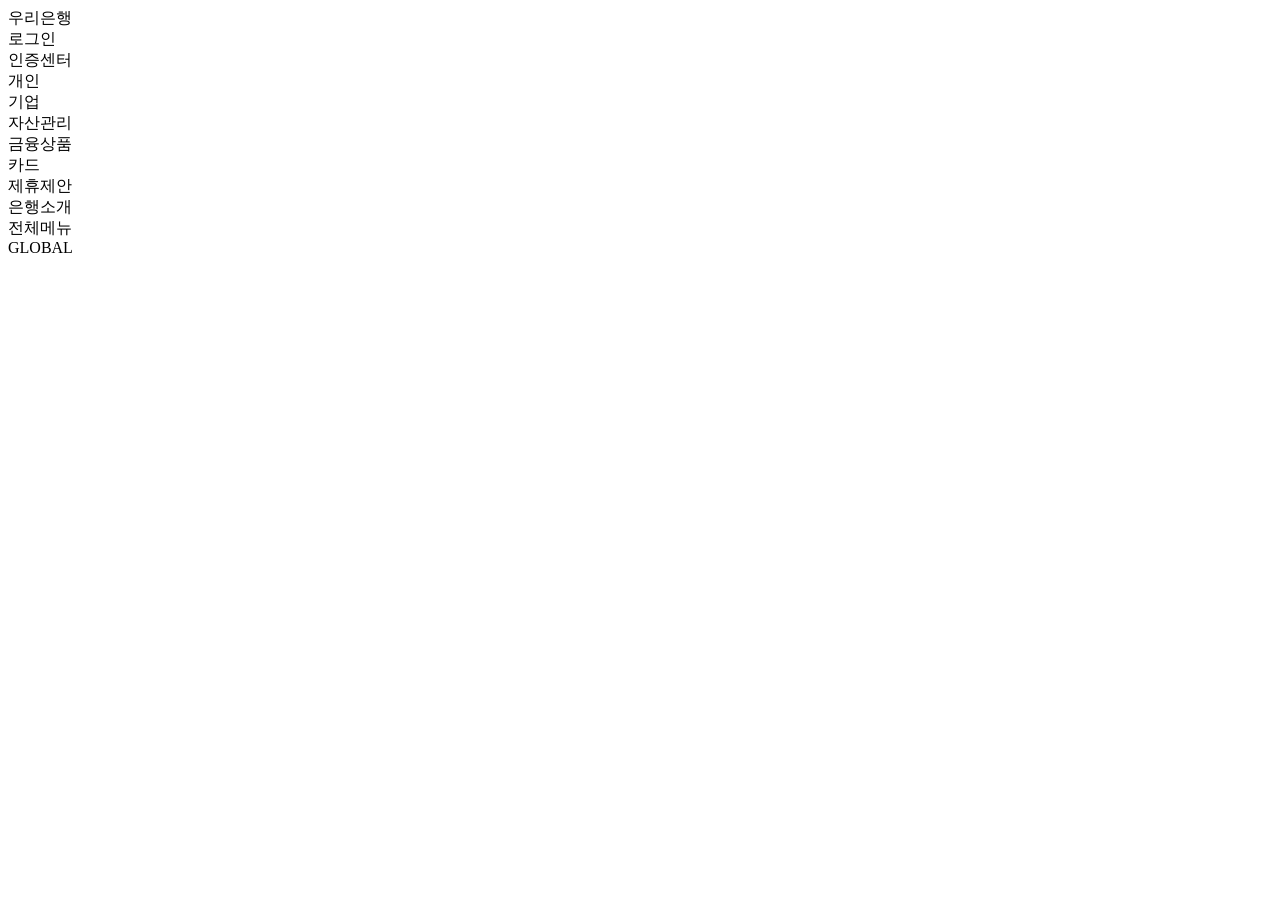
==== index.html @ 50f67e0f "첫번째 커밋 내가 만든 웹페이지의 첫번째 커밋 - 버전1." ====
<!DOCTYPE html>
<html lang="en">
<head>
    <meta charset="UTF-8">
    <meta name="viewport" content="width=device-width, initial-scale=1.0">
    <title>우리은행</title>
    <link rel="stylesheet" href="css/style.css">
</head>
<body>
    <div class="container">
        <div class="logo">우리은행</div>
        <div class="Login">로그인</div>
        <div class="Login2">인증센터</div>
        <div class="item">개인</div>
        <div class="item">기업</div>
        <div class="item">자산관리</div>
        <div class="item">금융상품</div>
        <div class="item">카드</div>
        <div class="item">제휴제안</div>
        <div class="item">은행소개</div>
        <div class="item">전체메뉴</div>
        <div class="item">GLOBAL</div>
    </div>    
    
    <div class="main"></div>
    
</body>
</html>
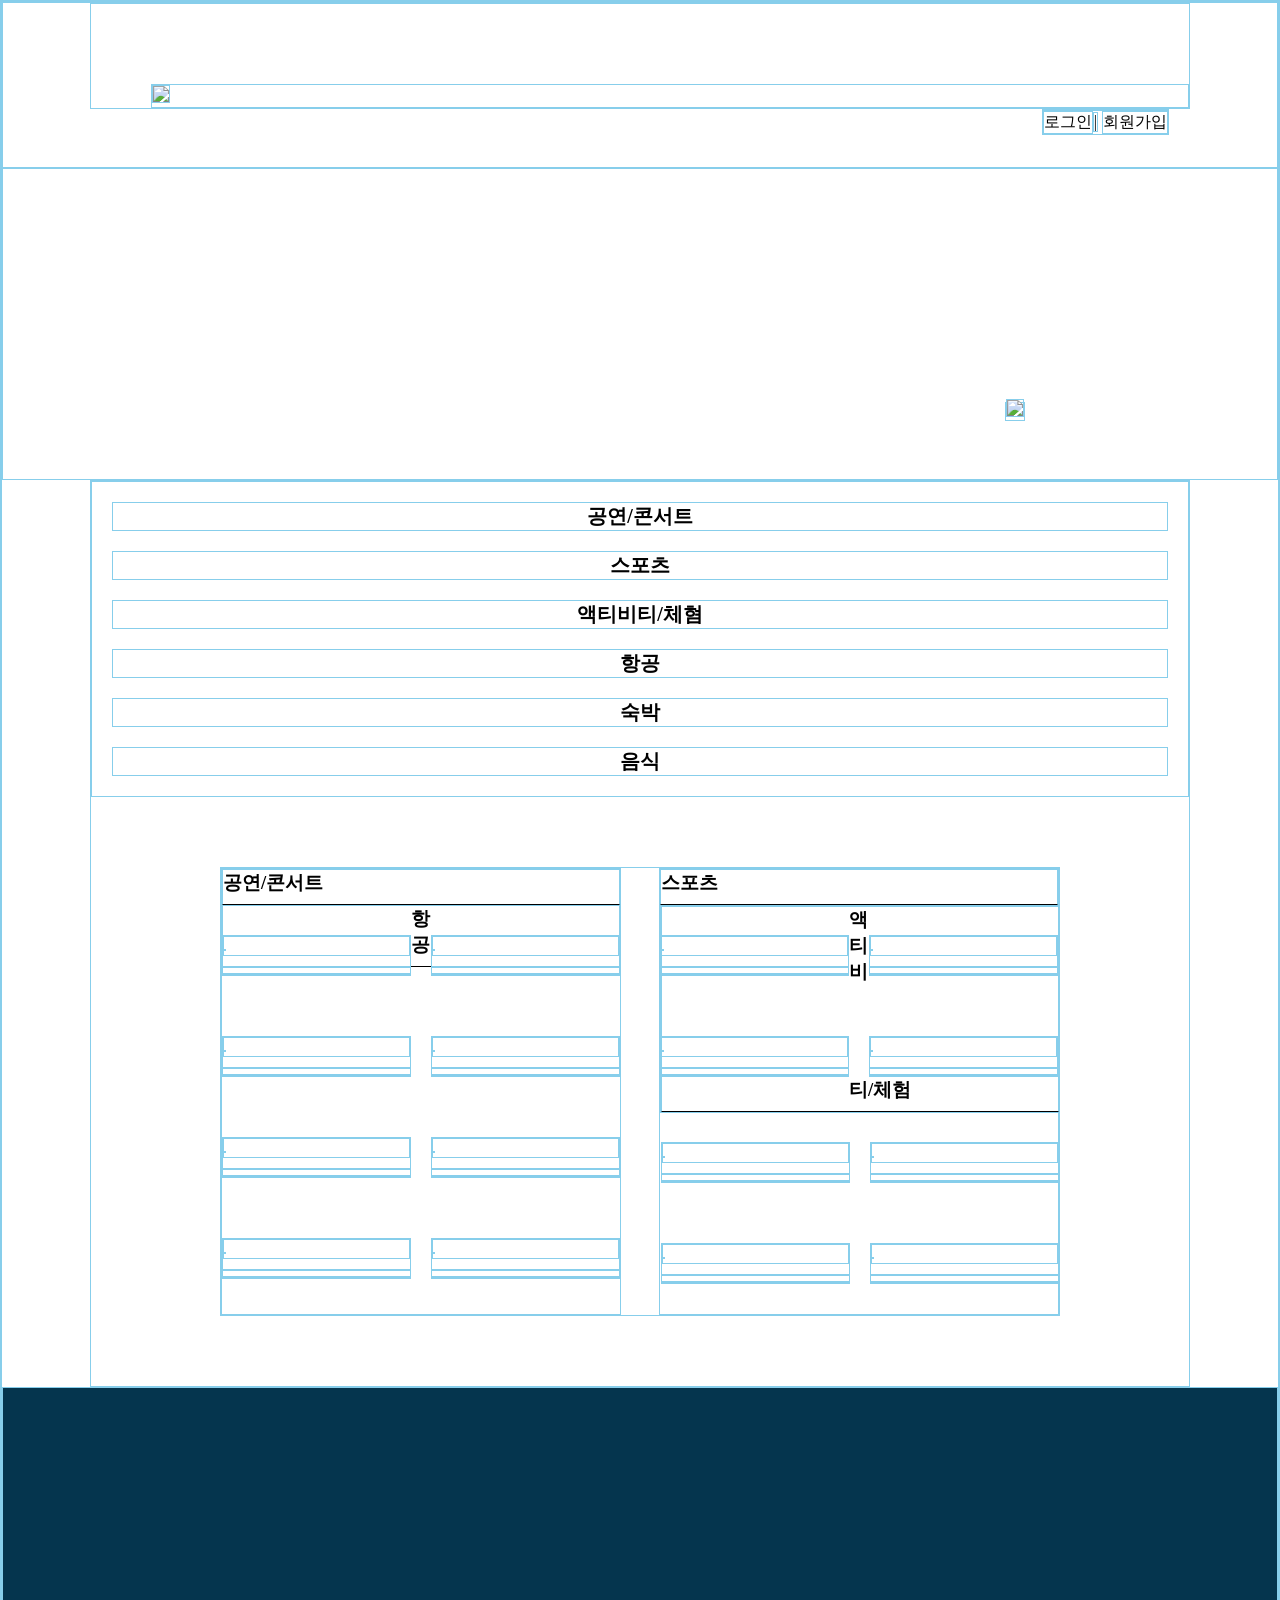
==== commit c5a859ee: "Add files via upload" ====
--- a/index.html
+++ b/index.html
@@ -1,28 +1,144 @@
 <!DOCTYPE html>
-<html lang="en">
+<html>
 <head>
-    <meta charset="UTF-8">
-    <meta name="viewport" content="width=device-width, initial-scale=1.0">
-    <title>우리은행</title>
-    <link rel="stylesheet" href="css/style.css">
+<meta charset="utf-8">
+<link rel="stylesheet" type="text/css" href="style.css">
+
 </head>
 <body>
-    <div class="container">
-        <div class="logo">우리은행</div>
-        <div class="Login">로그인</div>
-        <div class="Login2">인증센터</div>
-        <div class="item">개인</div>
-        <div class="item">기업</div>
-        <div class="item">자산관리</div>
-        <div class="item">금융상품</div>
-        <div class="item">카드</div>
-        <div class="item">제휴제안</div>
-        <div class="item">은행소개</div>
-        <div class="item">전체메뉴</div>
-        <div class="item">GLOBAL</div>
-    </div>    
+	<!-- 상단 헤더  -->
+	<header>
+		<div class="box">
+			<div id="logo">
+				<img src="./img/logo.png">
+			</div> <!-- logo -->
+			<nav id="menu">
+				<ul id="top_menu"></ul>
+				<li>로그인</li><li>|</li>
+				<li>회원가입</li>
+				</ul>
+				
+			</nav> <!-- menu -->
+		</div> <!-- box -->
+	</header>
+
+	<!-- 메인 이미지 -->
+	<section id="main_image">
+		<a href="#"><img src="./img/btn_class.png"></a>
+	</section> <!-- main_image -->
+
+	<!-- 사이드바와 메인 섹션 -->
+	<div class="box">
+        <ul id="main_menu">
+				<li>공연/콘서트</li>
+				<li>스포츠</li>
+				<li>액티비티/체혐</li>
+				<li>항공</li>
+                <li>숙박</li>
+                <li>음식</li>
+		</ul>
+		
+
+		<!-- 메인 섹션 -->
+		<section id="main">
+			<div id="main2">					
+				<h3 class="title1">공연/콘서트</h3>
+				<ul class="item1">
+					<li><img src=""></li>
+					<li class="subject"></li>
+					<li class="date"></li>
+				</ul>
+				<ul class="item2">
+					<li><img src=""></li>
+					<li class="subject"></li>
+					<li class="date"></li>
+				</ul>
+				<ul class="item1">
+					<li><img src=""></li>
+					<li class="subject"></li>
+					<li class="date"></li>
+				</ul>
+				<ul class="item2">
+					<li><img src=""></li>
+					<li class="subject"></li>
+					<li class="date"></li>
+				</ul>
+                	<h3 class="title1">항공</h3>
+				<ul class="item1">
+					<li><img src=""></li>
+					<li class="subject"></li>
+					<li class="date"></li>
+				</ul>
+				<ul class="item2">
+					<li><img src=""></li>
+					<li class="subject"></li>
+					<li class="date"></li>
+				</ul>
+				<ul class="item1">
+					<li><img src=""></li>
+					<li class="subject"></li>
+					<li class="date"></li>
+				</ul>
+				<ul class="item2">
+					<li><img src=""></li>
+					<li class="subject"></li>
+					<li class="date"></li>
+				</ul>
+			</div> <!-- main2 -->     
+
+			<div id="main2">					
+				<h3 class="title1">스포츠</h3>
+				<ul class="item1">
+					<li><img src=""></li>
+					<li class="subject"></li>
+					<li class="date"></li>
+				</ul>
+				<ul class="item2">
+					<li><img src=""></li>
+					<li class="subject"></li>
+					<li class="date"></li>
+				</ul>
+				<ul class="item1">
+					<li><img src=""></li>
+					<li class="subject"></li>
+					<li class="date"></li>
+				</ul>
+				<ul class="item2">
+					<li><img src=""></li>
+					<li class="subject"></li>
+					<li class="date"></li>
+				</ul>
+            <div id="main2">					
+				<h3 class="title1">액티비티/체험</h3>
+				<ul class="item1">
+					<li><img src=""></li>
+					<li class="subject"></li>
+					<li class="date"></li>
+				</ul>
+				<ul class="item2">
+					<li><img src=""></li>
+					<li class="subject"></li>
+					<li class="date"></li>
+				</ul>
+				<ul class="item1">
+					<li><img src=""></li>
+					<li class="subject"></li>
+					<li class="date"></li>
+				</ul>
+				<ul class="item2">
+					<li><img src=""></li>
+					<li class="subject"></li>
+					<li class="date"></li>
+				</ul>
+			</div> <!-- main2 -->   
+            
+			</div> <!-- main2 -->   
+		</section> <!-- main -->
+	</div> <!-- box -->
     
-    <div class="main"></div>
-    
+	
+	<footer>
+		
+	</footer>
 </body>
 </html>
--- a/style.css
+++ b/style.css
@@ -0,0 +1,130 @@
+* {   
+	border: 1px solid skyblue;    
+	margin: 0;                
+	padding: 0;               
+	box-sizing: border-box;    
+}
+li {  
+	list-style-type: none;     
+} 
+
+header {   
+	height: 166px;              
+
+} 
+
+.box {   
+	width: 1100px;              
+	margin: 0 auto;             
+
+} 
+
+
+
+
+#logo { 
+	float: center;               
+	margin: 80px 0 0 60px;      
+
+} 
+
+#menu { 
+	float: right;              
+	text-align: right;           
+	margin-right: 20px;          
+ 
+} 
+
+#menu li { 
+	display: inline-block;      
+
+} 
+
+
+
+#main_menu li { 
+    display: flex;
+    justify-content: center;
+    align-items: center;
+	margin: 20px 20px 20px 20px;      
+	font-family: "맑은고딕";     
+	font-weight: bold;           
+	font-size: 20px;             
+		 
+} 
+
+
+
+
+#main_image { 
+	height: 312px;              
+	background-image: url(""); 
+	background-repeat: no-repeat;           
+	background-position: top center;        
+	text-align: center;                     
+	padding: 230px 0 0 750px;               
+} 
+
+
+
+
+
+
+#main { 
+	width: 840px;             
+	display: flex;
+	margin: 70px auto;        
+    justify-content: space-between;
+    flex-wrap: wrap;
+    gap: 30px 0;
+} 
+
+
+
+
+#main2 { 
+	width: 400px;            
+    
+	float: none;
+    
+                    
+} 
+
+#main2 .title1 { 
+    
+	padding-bottom: 8px;          
+	border-bottom: solid 1px black;
+} 
+
+#main2 .item1 { 
+	clear: both;                  
+	width: 189px;                 
+	float: left;                  
+	margin-top: 30px;             
+    margin-bottom: 30px;
+} 
+
+#main2 .item2 { 
+	width: 189px;                 
+	float: right;                 
+	margin-top: 30px;             
+} 
+
+#main2 .subject { 
+	margin-top: 10px;             
+	font-weight: bold;            
+	font-size: 16px;              
+} 
+
+#main2 .date { 
+	margin-top: 5px;              
+} 
+
+
+
+footer { 
+	clear: both;                  /* 위에서 사용한 float 영향을 없앰 → 푸터가 밑으로 내려감 */
+	height: 260px;                /* 푸터 높이 260px */
+	background-color: #05354e;    /* 푸터 배경색을 진한 남색으로 */
+	color: white;                 /* 푸터 글자색을 흰색으로 */
+} 
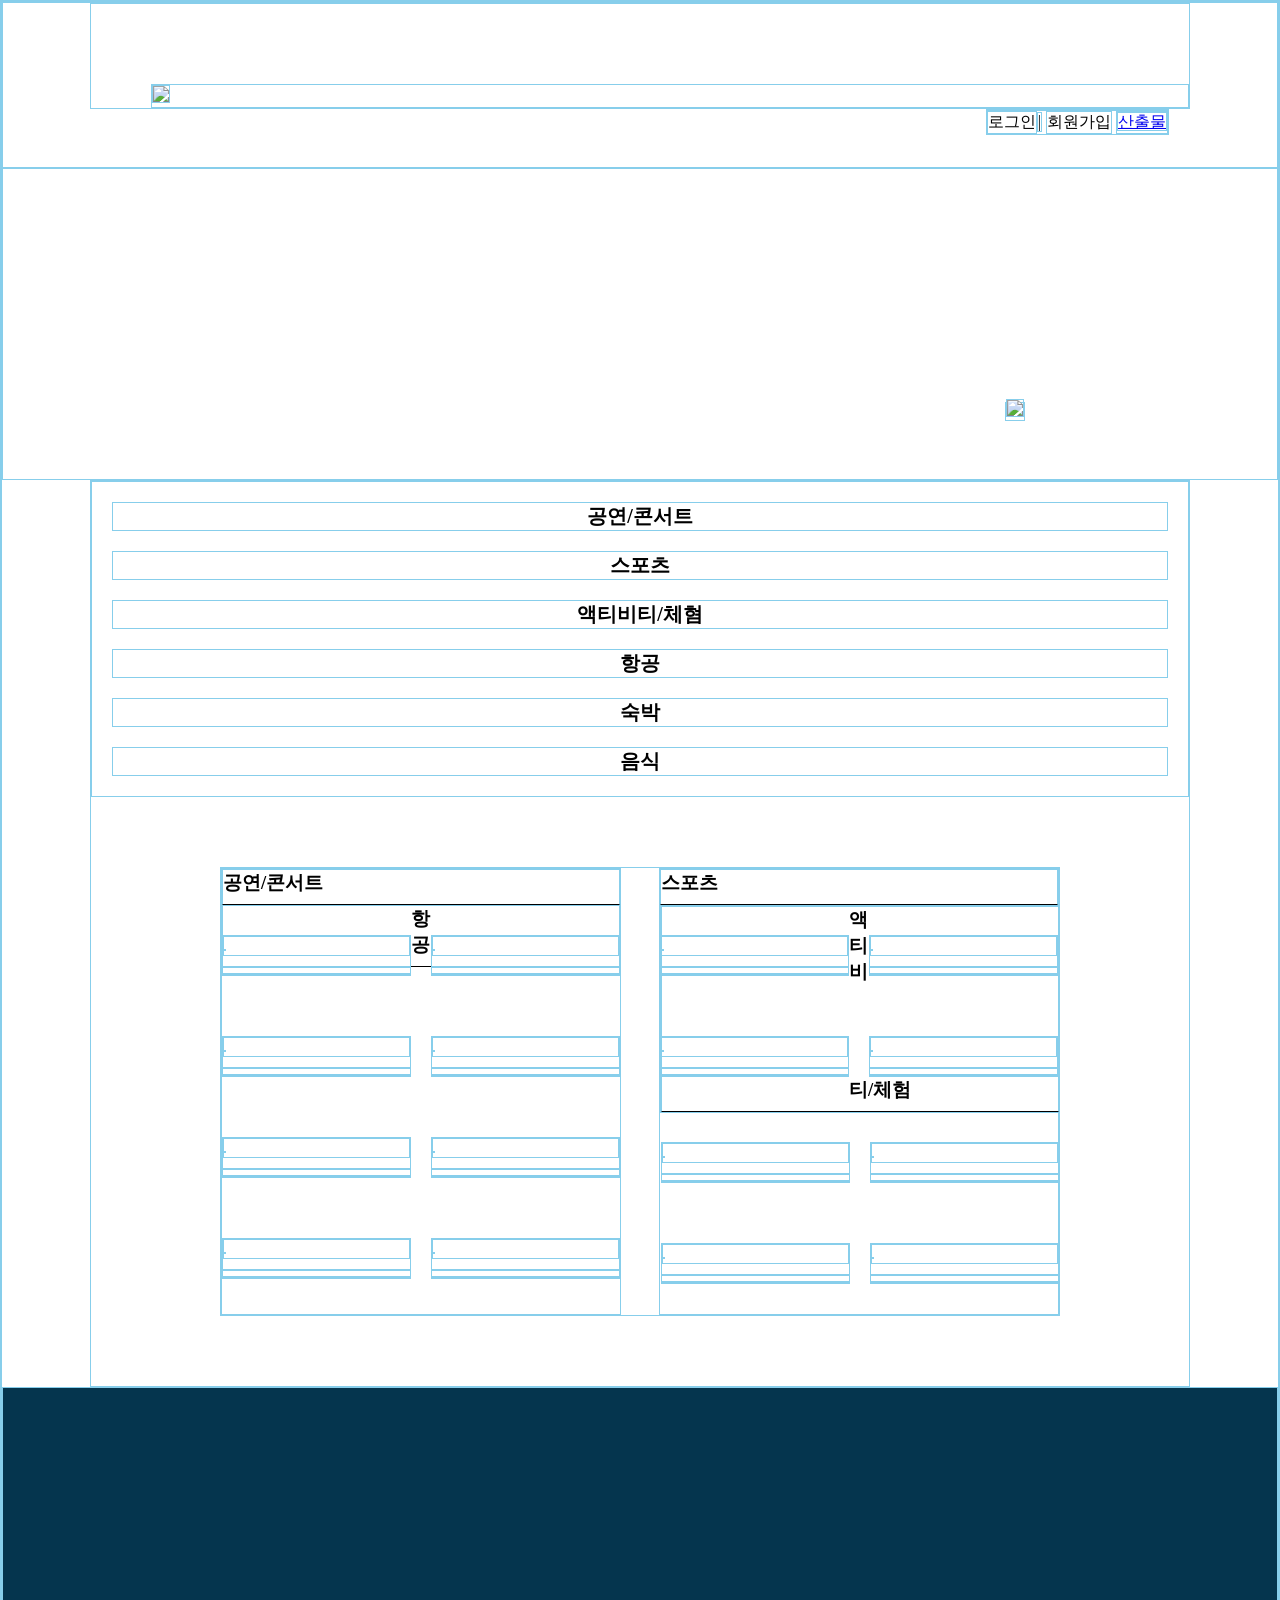
==== commit cf838c1e: "Add files via upload" ====
--- a/index.html
+++ b/index.html
@@ -16,6 +16,7 @@
 				<ul id="top_menu"></ul>
 				<li>로그인</li><li>|</li>
 				<li>회원가입</li>
+                <li><a href="image.html">산출물</a></li>
 				</ul>
 				
 			</nav> <!-- menu -->
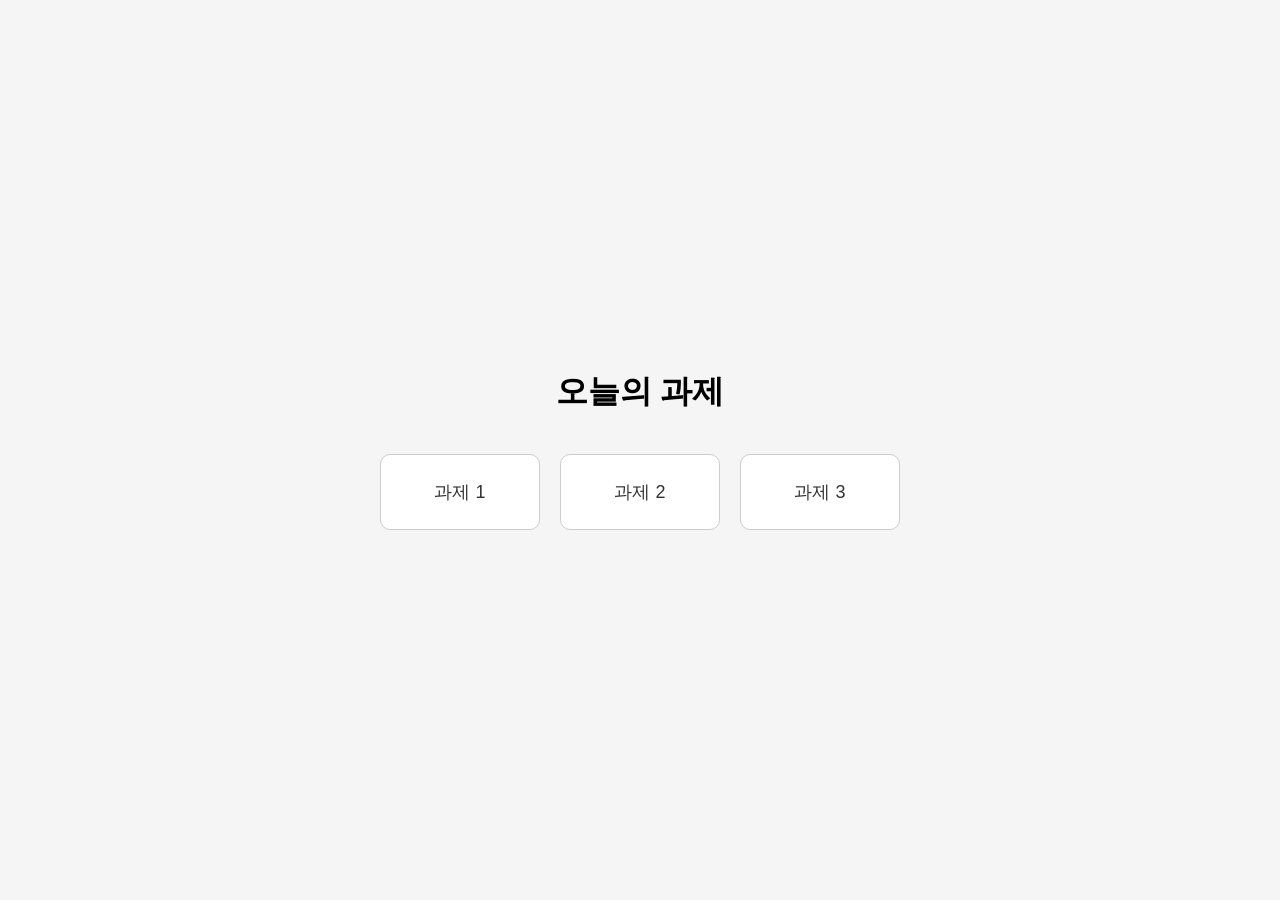
==== commit abf2bb05: "Add files via upload" ====
--- a/index.html
+++ b/index.html
@@ -1,145 +1,95 @@
 <!DOCTYPE html>
-<html>
+<html lang="ko">
+
 <head>
-<meta charset="utf-8">
-<link rel="stylesheet" type="text/css" href="style.css">
+    <meta charset="UTF-8">
+    <meta name="viewport" content="width=device-width, initial-scale=1.0">
 
+    <title>오늘의 과제</title>
+
+    <style>
+        * {
+            margin: 0;
+            padding: 0;
+            box-sizing: border-box;
+        }
+
+        body {
+            height: 100vh;
+
+            display: flex;
+            justify-content: center;
+            align-items: center;
+
+            background-color: #f5f5f5;
+
+            font-family: Arial, sans-serif;
+        }
+
+        .container {
+            text-align: center;
+        }
+
+        h1 {
+            margin-bottom: 40px;
+        }
+
+        .buttons {
+            display: flex;
+            gap: 20px;
+        }
+
+        .buttons a {
+            width: 160px;
+            padding: 25px 20px;
+
+            background-color: white;
+
+            border: 1px solid #ccc;
+            border-radius: 10px;
+
+            text-decoration: none;
+            color: #333;
+
+            font-size: 18px;
+
+            transition: 0.2s;
+        }
+
+        .buttons a:hover {
+            background-color: #333;
+            color: white;
+
+            transform: translateY(-5px);
+        }
+    </style>
 </head>
+
+
 <body>
-	<!-- 상단 헤더  -->
-	<header>
-		<div class="box">
-			<div id="logo">
-				<img src="./img/logo.png">
-			</div> <!-- logo -->
-			<nav id="menu">
-				<ul id="top_menu"></ul>
-				<li>로그인</li><li>|</li>
-				<li>회원가입</li>
-                <li><a href="image.html">산출물</a></li>
-				</ul>
-				
-			</nav> <!-- menu -->
-		</div> <!-- box -->
-	</header>
 
-	<!-- 메인 이미지 -->
-	<section id="main_image">
-		<a href="#"><img src="./img/btn_class.png"></a>
-	</section> <!-- main_image -->
+    <div class="container">
 
-	<!-- 사이드바와 메인 섹션 -->
-	<div class="box">
-        <ul id="main_menu">
-				<li>공연/콘서트</li>
-				<li>스포츠</li>
-				<li>액티비티/체혐</li>
-				<li>항공</li>
-                <li>숙박</li>
-                <li>음식</li>
-		</ul>
-		
+        <h1>오늘의 과제</h1>
 
-		<!-- 메인 섹션 -->
-		<section id="main">
-			<div id="main2">					
-				<h3 class="title1">공연/콘서트</h3>
-				<ul class="item1">
-					<li><img src=""></li>
-					<li class="subject"></li>
-					<li class="date"></li>
-				</ul>
-				<ul class="item2">
-					<li><img src=""></li>
-					<li class="subject"></li>
-					<li class="date"></li>
-				</ul>
-				<ul class="item1">
-					<li><img src=""></li>
-					<li class="subject"></li>
-					<li class="date"></li>
-				</ul>
-				<ul class="item2">
-					<li><img src=""></li>
-					<li class="subject"></li>
-					<li class="date"></li>
-				</ul>
-                	<h3 class="title1">항공</h3>
-				<ul class="item1">
-					<li><img src=""></li>
-					<li class="subject"></li>
-					<li class="date"></li>
-				</ul>
-				<ul class="item2">
-					<li><img src=""></li>
-					<li class="subject"></li>
-					<li class="date"></li>
-				</ul>
-				<ul class="item1">
-					<li><img src=""></li>
-					<li class="subject"></li>
-					<li class="date"></li>
-				</ul>
-				<ul class="item2">
-					<li><img src=""></li>
-					<li class="subject"></li>
-					<li class="date"></li>
-				</ul>
-			</div> <!-- main2 -->     
+        <div class="buttons">
 
-			<div id="main2">					
-				<h3 class="title1">스포츠</h3>
-				<ul class="item1">
-					<li><img src=""></li>
-					<li class="subject"></li>
-					<li class="date"></li>
-				</ul>
-				<ul class="item2">
-					<li><img src=""></li>
-					<li class="subject"></li>
-					<li class="date"></li>
-				</ul>
-				<ul class="item1">
-					<li><img src=""></li>
-					<li class="subject"></li>
-					<li class="date"></li>
-				</ul>
-				<ul class="item2">
-					<li><img src=""></li>
-					<li class="subject"></li>
-					<li class="date"></li>
-				</ul>
-            <div id="main2">					
-				<h3 class="title1">액티비티/체험</h3>
-				<ul class="item1">
-					<li><img src=""></li>
-					<li class="subject"></li>
-					<li class="date"></li>
-				</ul>
-				<ul class="item2">
-					<li><img src=""></li>
-					<li class="subject"></li>
-					<li class="date"></li>
-				</ul>
-				<ul class="item1">
-					<li><img src=""></li>
-					<li class="subject"></li>
-					<li class="date"></li>
-				</ul>
-				<ul class="item2">
-					<li><img src=""></li>
-					<li class="subject"></li>
-					<li class="date"></li>
-				</ul>
-			</div> <!-- main2 -->   
-            
-			</div> <!-- main2 -->   
-		</section> <!-- main -->
-	</div> <!-- box -->
-    
-	
-	<footer>
-		
-	</footer>
+            <a href="./Card/index.html">
+                과제 1
+            </a>
+
+            <a href="./task2/index.html">
+                과제 2
+            </a>
+
+            <a href="./task3/index.html">
+                과제 3
+            </a>
+
+        </div>
+
+    </div>
+
 </body>
+
 </html>
